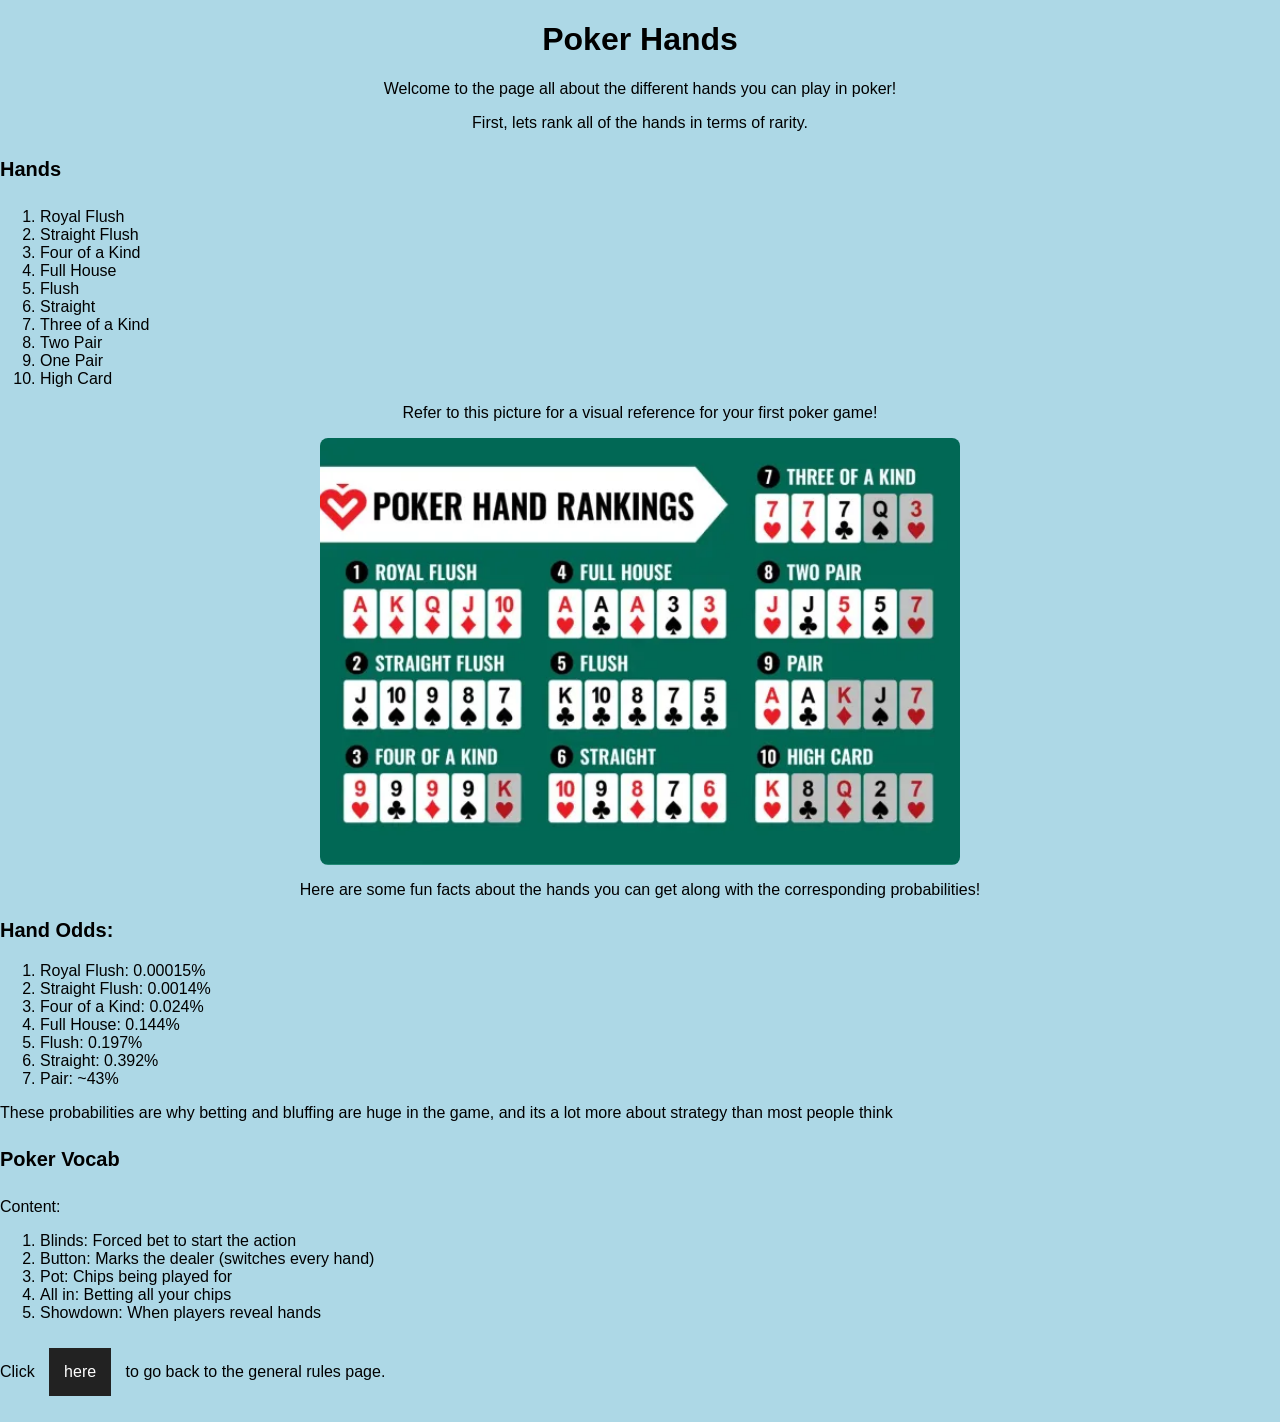
==== page2.html @ d87cb393 "git commit -m "added css updates to page2"" ====
<!DOCTYPE html>
<html>

<head> 
    <title>Poker Hands</title> 

    <!--Link to my stylesheet-->
    <link rel = "stylesheet" href = "css/style.css"/>
</head> 

<!--This header has the same intended functionality as the previous page, highlighting the point of the webpage with a description-->
<body id = "body-page2"> 
   <header>
    <h1 class = "header"> Poker Hands</h1>
    <p>Welcome to the page all about the different hands you can play in poker!</p>
    <p>First, lets rank all of the hands in terms of rarity.</p>
   </header>
   
<!--I got the hang of using the html tags better on this page, so it is a little neater in my opinion. Especially how I
structured the main section-->
   <main>
    <section>
     <h4 class = "subheader">Hands</h4>
     <ol>
        <li>Royal Flush</li>
        <li>Straight Flush</li>
        <li>Four of a Kind</li>
        <li>Full House</li>
        <li>Flush</li>
        <li>Straight</li>
        <li>Three of a Kind</li>
        <li>Two Pair</li>
        <li>One Pair</li>
        <li>High Card</li>
      </ol>
     </section>
    </main>
    
<!--This time I use a section header to organize the code clearly, obvisouly there is an img as well so that function is nice-->
    <section>
     <p class = "center">Refer to this picture for a visual reference for your first poker game!</p>
     <img
     src = "img/poker_hands.jpg"
     alt = "Poker Hands"
     width = "25%"
     class = "image"
      >
    </section>

    <section>
     <p class = "center">Here are some fun facts about the hands you can get along with the corresponding probabilities!</p>
     <p class = "subheader">Hand Odds:</p>
     <ol>
        <li>Royal Flush: 0.00015%</li>
        <li>Straight Flush: 0.0014%</li>
        <li>Four of a Kind: 0.024%</li>
        <li>Full House: 0.144%</li>
        <li>Flush: 0.197%</li>
        <li>Straight: 0.392%</li>
        <li>Pair: ~43%</li>
     </ol>
     <p>These probabilities are why betting and bluffing are huge in the game, and its a lot 
        more about strategy than most people think</p>
    </section>

    <section>
        <h4 class = subheader>Poker Vocab</h4>
        <p>Content:</p>
        <ol>
            <li>Blinds: Forced bet to start the action</li>
            <li>Button: Marks the dealer (switches every hand)</li>
            <li>Pot: Chips being played for</li>
            <li>All in: Betting all your chips</li>
            <li>Showdown: When players reveal hands</li>
        </ol>
<!--Finally, I use another footer tag to guide the user back to the home page-->
    </section>
    <footer> 
     <p>Click <a class = "button" id = "page-footer" href = "index.html">here</a> to go back to the general rules page.</p>
    </footer>
  
</body> 
</html>
---- css/style.css ----
header {
    text-align: center;
}

body { 
    background-color: lightpink;
    font-family: Arial, sans-serif;
    margin: 0;
}

.center{
    text-align: center;
}

.subheader {
    font-weight: bold;
    font-size: 20px;
}

.image {
    width: 50%;
    border-radius: 8px;
    display: block;
    margin: auto;
}

.text {
    font-size: 16px;
}

.flex-container {
    display: flex;
}

.box {
    background-color: ligtgray;
    padding: 20px;
    margin: 10px;
}

.button {
    background-color: blue;
    color: white;
    padding: 15px;
    text-align: center;
    text-decoration: none;
    font-size: 16px;
    display: inline-block;
    margin: 10px;
}

.footer {
    text-align: center;
}

#page-footer {
    background-color: #222;
    color: white;
    text-align: center;
    padding: 15px;
}

#middle-section {
    text-align: center;
}

#body-page2{
    background-color: lightblue;
    font-family: Arial, sans-serif;
    margin: 0;
}
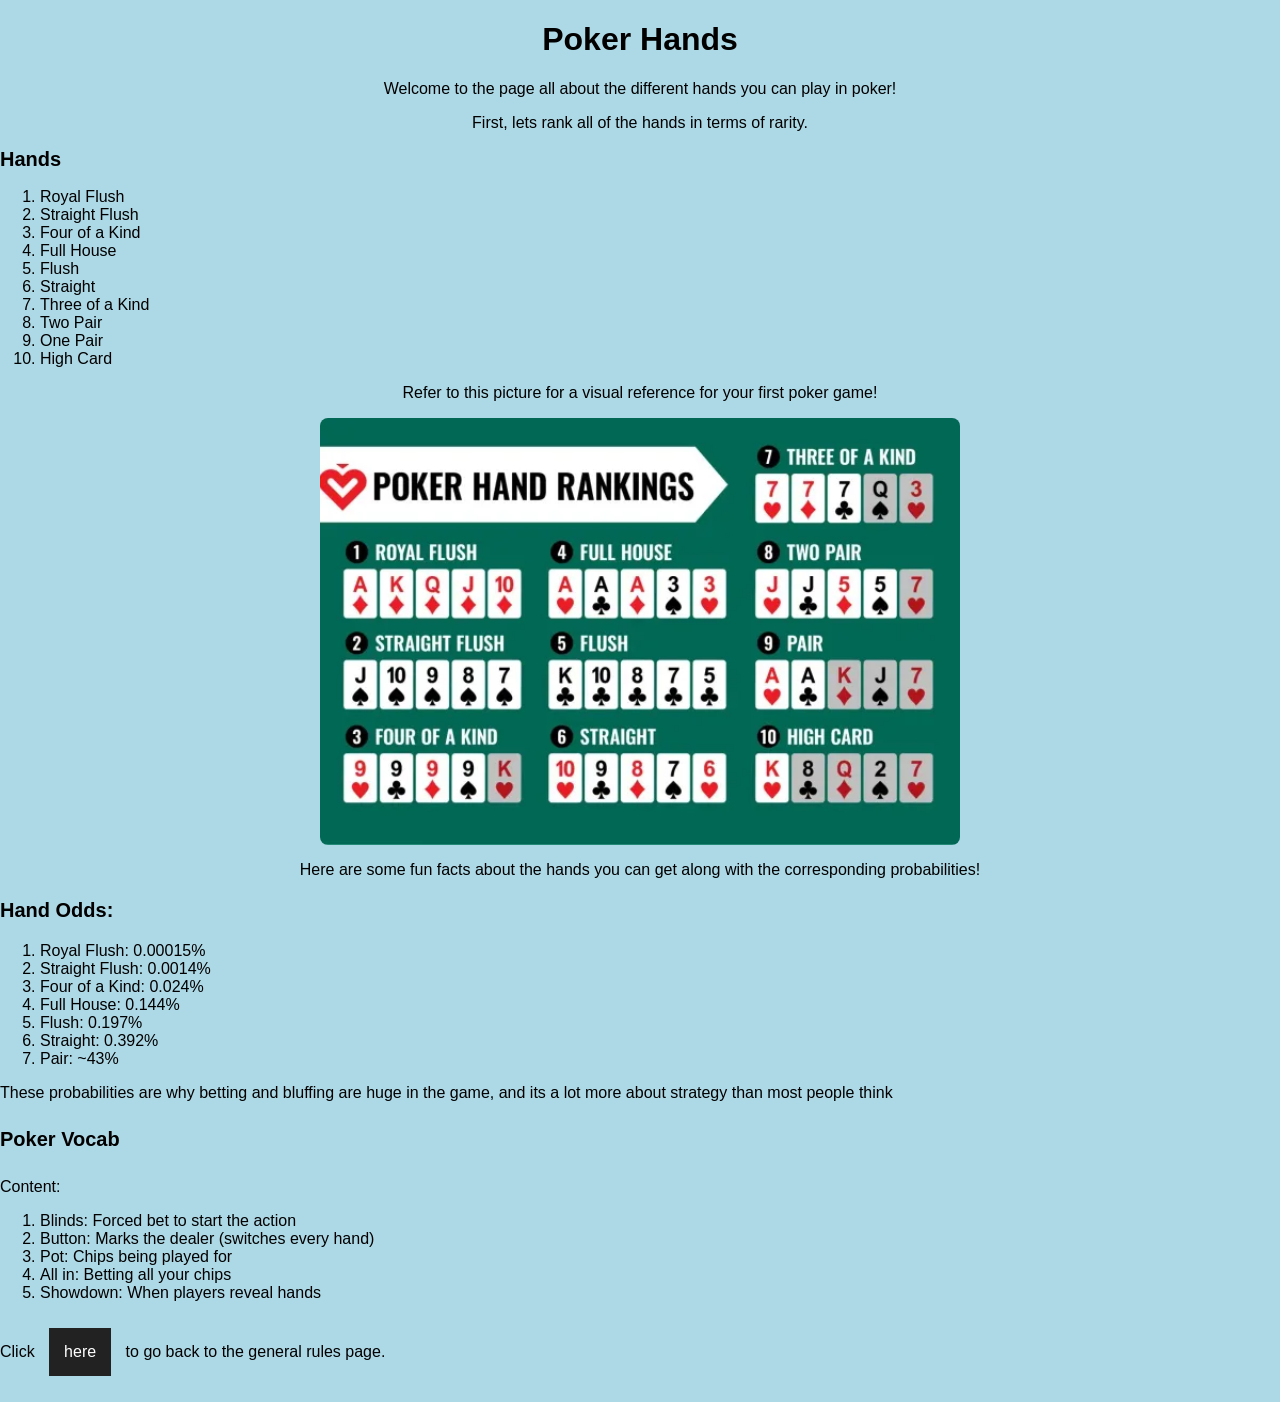
==== commit d9a65e61: "git commit -m"added some accessible designs such as a lang error and formatting recommendations"" ====
--- a/page2.html
+++ b/page2.html
@@ -1,4 +1,5 @@
 <!DOCTYPE html>
+<html lang="en"></html>
 <html>
 
 <head> 
@@ -20,7 +21,7 @@
 structured the main section-->
    <main>
     <section>
-     <h4 class = "subheader">Hands</h4>
+     <h1 class = "subheader">Hands</h1>
      <ol>
         <li>Royal Flush</li>
         <li>Straight Flush</li>
@@ -41,7 +42,7 @@
      <p class = "center">Refer to this picture for a visual reference for your first poker game!</p>
      <img
      src = "img/poker_hands.jpg"
-     alt = "Poker Hands"
+     alt = "A visual summary of possible hands played in poker, ranked in order from strongest (1) to weakest (10)"
      width = "25%"
      class = "image"
       >
--- a/css/style.css
+++ b/css/style.css
@@ -70,3 +70,8 @@
     margin: 0;
 }
 
+@media (max-width: 600px) {
+  body {
+    font-size: 16px;
+  }
+}
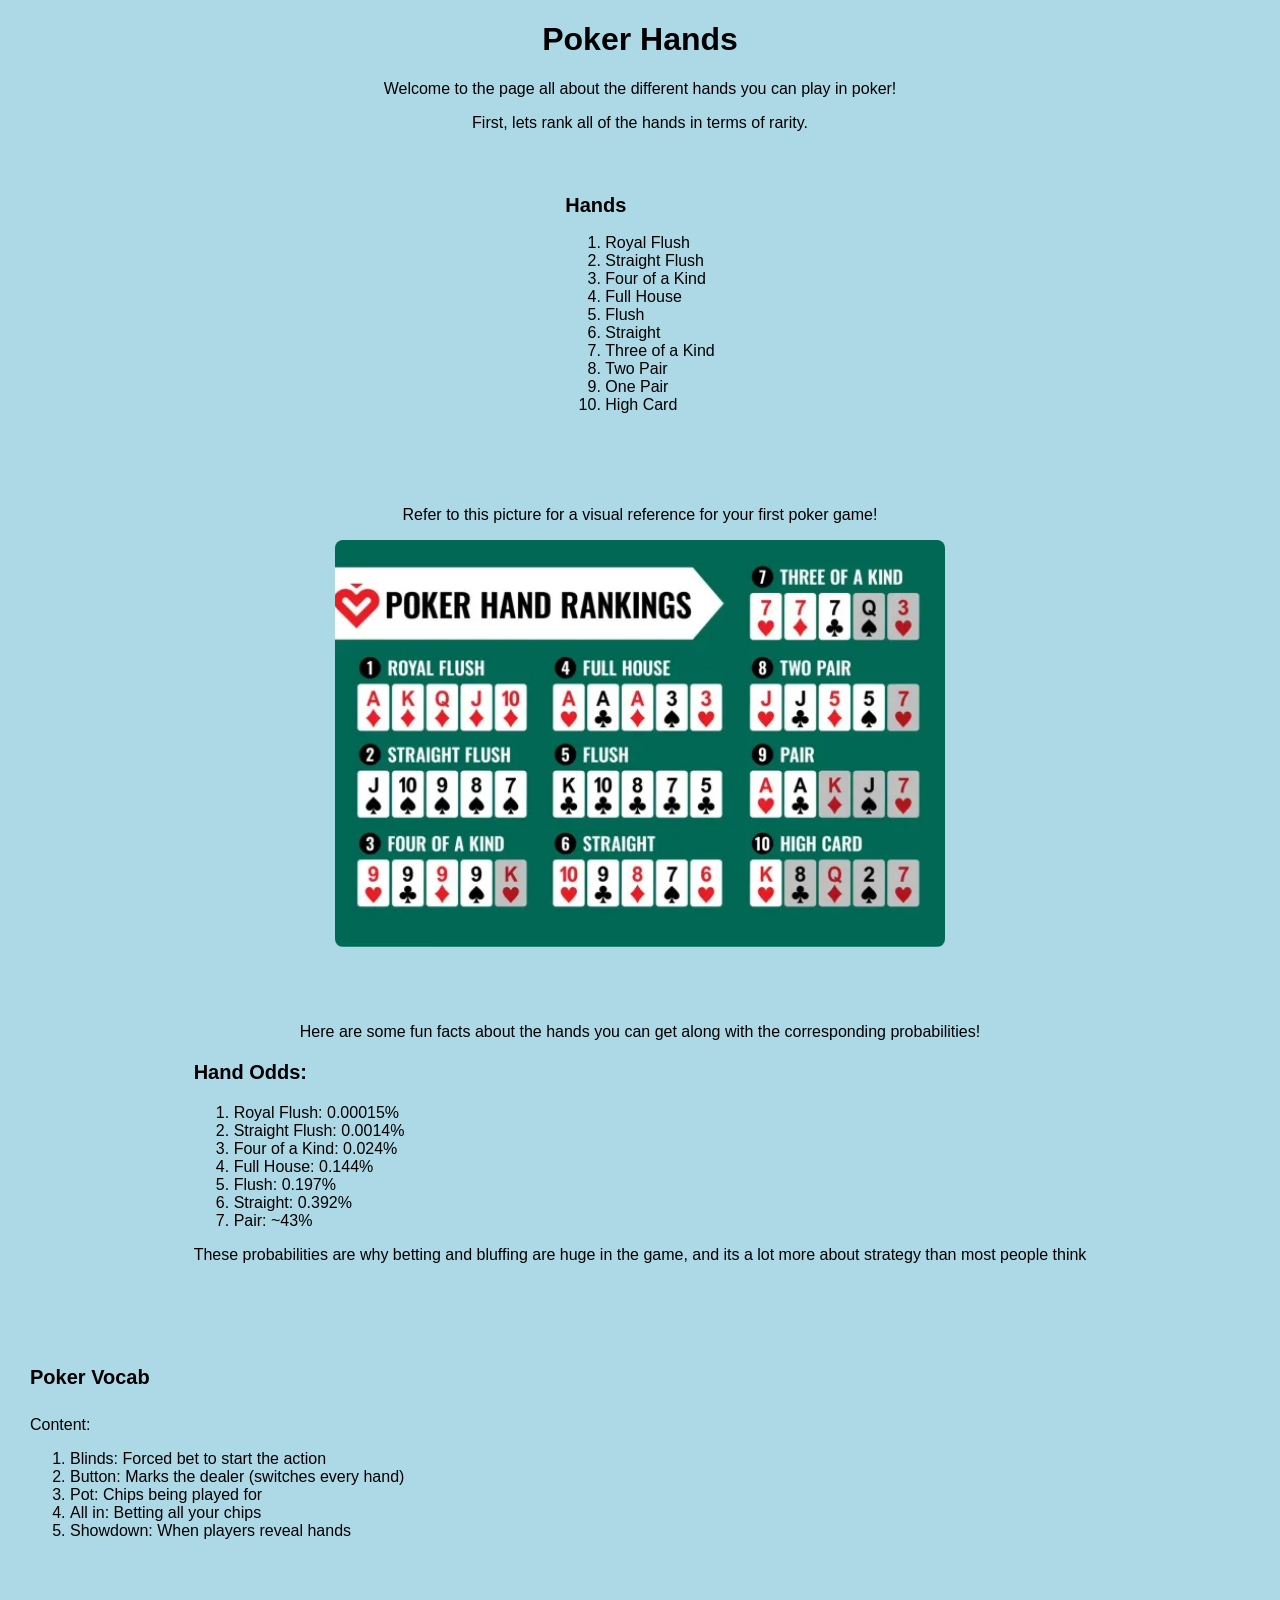
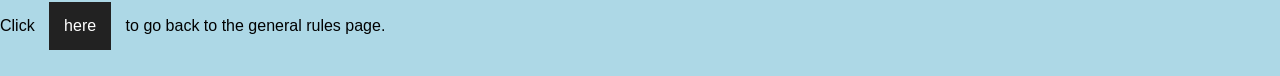
==== commit 5a993356: "git commit -m"made necessary changes from the accessibility report to make my pages more robust"" ====
--- a/page2.html
+++ b/page2.html
@@ -1,57 +1,60 @@
 <!DOCTYPE html>
-<html lang="en"></html>
-<html>
-
-<head> 
-    <title>Poker Hands</title> 
+<html lang = "en">
+  <head>
+    <title>Poker Hands</title>
 
     <!--Link to my stylesheet-->
-    <link rel = "stylesheet" href = "css/style.css"/>
-</head> 
+    <link rel = "stylesheet" href = "css/style.css" />
+  </head>
 
-<!--This header has the same intended functionality as the previous page, highlighting the point of the webpage with a description-->
-<body id = "body-page2"> 
-   <header>
-    <h1 class = "header"> Poker Hands</h1>
-    <p>Welcome to the page all about the different hands you can play in poker!</p>
-    <p>First, lets rank all of the hands in terms of rarity.</p>
-   </header>
-   
-<!--I got the hang of using the html tags better on this page, so it is a little neater in my opinion. Especially how I
+  <!--This header has the same intended functionality as the previous page, highlighting the point of the webpage with a description-->
+  <body id = "body-page2">
+    <header>
+      <h1 class = "header">Poker Hands</h1>
+      <p>Welcome to the page all about the different hands you can play in poker!</p>
+      <p>First, lets rank all of the hands in terms of rarity.</p>
+    </header>
+
+    <!--I got the hang of using the html tags better on this page, so it is a little neater in my opinion. Especially how I
 structured the main section-->
-   <main>
+    <main>
+      <section class = "flex-container">
+        <div class = "box">
+        <h2 class = "subheader">Hands</h2>
+        <ol>
+          <li>Royal Flush</li>
+          <li>Straight Flush</li>
+          <li>Four of a Kind</li>
+          <li>Full House</li>
+          <li>Flush</li>
+          <li>Straight</li>
+          <li>Three of a Kind</li>
+          <li>Two Pair</li>
+          <li>One Pair</li>
+          <li>High Card</li>
+        </ol>
+       </div>
+      </section>
+    </main>
+
+    <!--This time I use a section header to organize the code clearly, obvisouly there is an img as well so that function is nice-->
+    <div class = "box">
     <section>
-     <h1 class = "subheader">Hands</h1>
-     <ol>
-        <li>Royal Flush</li>
-        <li>Straight Flush</li>
-        <li>Four of a Kind</li>
-        <li>Full House</li>
-        <li>Flush</li>
-        <li>Straight</li>
-        <li>Three of a Kind</li>
-        <li>Two Pair</li>
-        <li>One Pair</li>
-        <li>High Card</li>
-      </ol>
-     </section>
-    </main>
-    
-<!--This time I use a section header to organize the code clearly, obvisouly there is an img as well so that function is nice-->
-    <section>
-     <p class = "center">Refer to this picture for a visual reference for your first poker game!</p>
-     <img
-     src = "img/poker_hands.jpg"
-     alt = "A visual summary of possible hands played in poker, ranked in order from strongest (1) to weakest (10)"
-     width = "25%"
-     class = "image"
-      >
+      <p class = "center">Refer to this picture for a visual reference for your first poker game!</p>
+      <img
+        src = "img/poker_hands.jpg"
+        alt = "A visual summary of possible hands played in poker"
+        width = "25%"
+        class = "image"
+      />
+     </div>
     </section>
 
-    <section>
-     <p class = "center">Here are some fun facts about the hands you can get along with the corresponding probabilities!</p>
-     <p class = "subheader">Hand Odds:</p>
-     <ol>
+    <section class = "flex-container">
+     <div class = "box">
+        <p class = "center">Here are some fun facts about the hands you can get along with the corresponding probabilities!</p>
+      <h3 class = "subheader">Hand Odds:</h3>
+      <ol>
         <li>Royal Flush: 0.00015%</li>
         <li>Straight Flush: 0.0014%</li>
         <li>Four of a Kind: 0.024%</li>
@@ -59,26 +62,31 @@
         <li>Flush: 0.197%</li>
         <li>Straight: 0.392%</li>
         <li>Pair: ~43%</li>
-     </ol>
-     <p>These probabilities are why betting and bluffing are huge in the game, and its a lot 
-        more about strategy than most people think</p>
+      </ol>
+      <p>
+        These probabilities are why betting and bluffing are huge in the game, and its a lot
+        more about strategy than most people think
+      </p>
+     </div>
     </section>
 
-    <section>
-        <h4 class = subheader>Poker Vocab</h4>
-        <p>Content:</p>
-        <ol>
-            <li>Blinds: Forced bet to start the action</li>
-            <li>Button: Marks the dealer (switches every hand)</li>
-            <li>Pot: Chips being played for</li>
-            <li>All in: Betting all your chips</li>
-            <li>Showdown: When players reveal hands</li>
-        </ol>
-<!--Finally, I use another footer tag to guide the user back to the home page-->
+    <section class = "box">
+      <h4 class = "subheader">Poker Vocab</h4>
+      <p>Content:</p>
+      <ol>
+        <li>Blinds: Forced bet to start the action</li>
+        <li>Button: Marks the dealer (switches every hand)</li>
+        <li>Pot: Chips being played for</li>
+        <li>All in: Betting all your chips</li>
+        <li>Showdown: When players reveal hands</li>
+      </ol>
+      <!--Finally, I use another footer tag to guide the user back to the home page-->
     </section>
-    <footer> 
-     <p>Click <a class = "button" id = "page-footer" href = "index.html">here</a> to go back to the general rules page.</p>
+
+    <footer>
+      <p>
+        Click <a class= "button" id = "page-footer" href =" index.html">here</a> to go back to the general rules page.
+      </p>
     </footer>
-  
-</body> 
-</html>+  </body>
+</html>
--- a/css/style.css
+++ b/css/style.css
@@ -30,6 +30,10 @@
 
 .flex-container {
     display: flex;
+    gap: 18px;
+    align-items: flex-start;
+    justify-content: center;
+    flex-wrap: wrap;
 }
 
 .box {
@@ -64,7 +68,8 @@
     text-align: center;
 }
 
-#body-page2{
+#body-page2 {
+    margin: 0;
     background-color: lightblue;
     font-family: Arial, sans-serif;
     margin: 0;
@@ -73,5 +78,47 @@
 @media (max-width: 600px) {
   body {
     font-size: 16px;
+    margin: 0;
+    padding: 12px;
+    line-height: 1.5;
+  }
+
+  header {
+    padding: 12px;
+    text-align: center;
+  }
+
+  main {
+    padding: 12px;
+    margin: 0;
+  }
+
+  section {
+    margin: 12px;
+    padding: 12px;
+  }
+
+  img {
+    max-width: 100%;
+    height: auto;
+    display: flex;
+  }
+
+  footer {
+    margin: 12px;
+    padding: 12px;
+  }
+
+  .flex-container {
+    display: flex;
+    flex-direction: column;
+    gap: 12px;
+  }
+
+}
+
+@media (max-width: 1024px) {
+  body {
+    font-size: 17px;
   }
 }
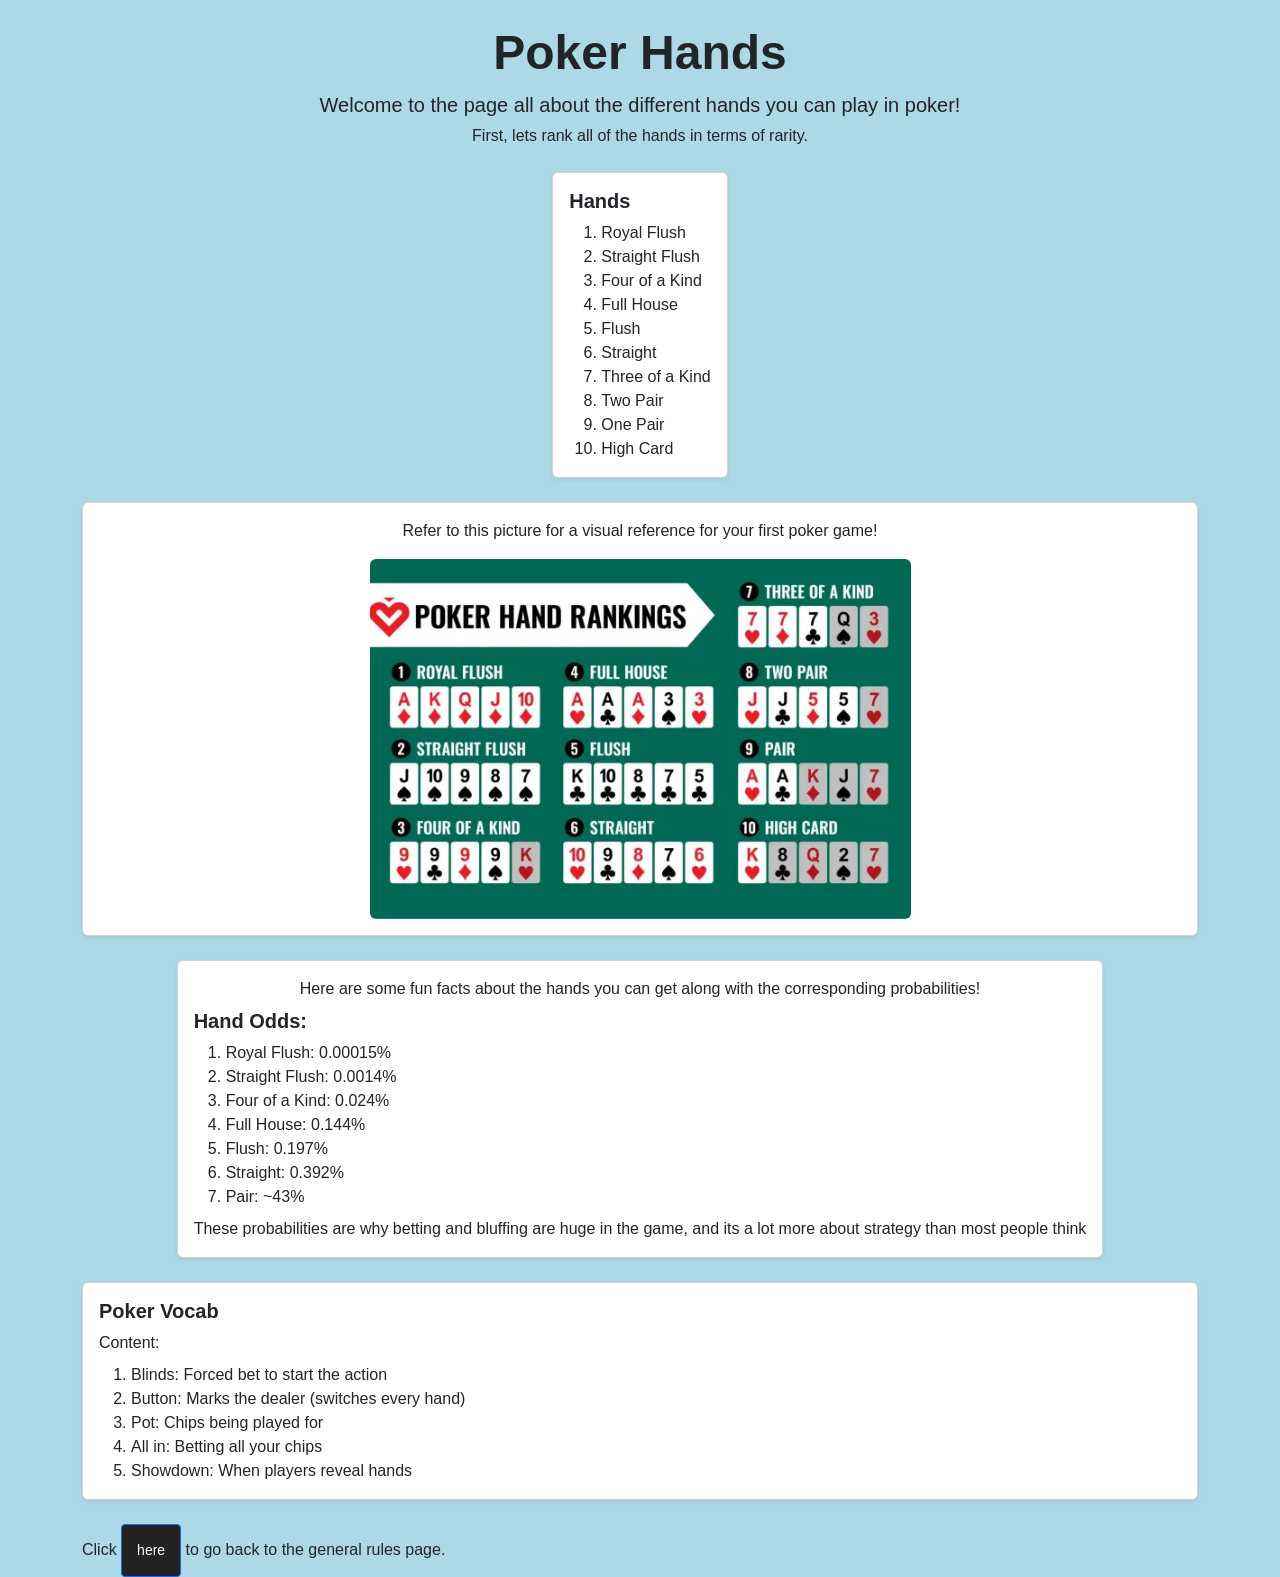
==== commit e7e7a0dd: "git add ." ====
--- a/page2.html
+++ b/page2.html
@@ -1,7 +1,13 @@
 <!DOCTYPE html>
+
 <html lang = "en">
   <head>
     <title>Poker Hands</title>
+ 
+    <link 
+    href="https://cdn.jsdelivr.net/npm/bootstrap@5.3.8/dist/css/bootstrap.min.css" 
+    rel="stylesheet" integrity="sha384-sRIl4kxILFvY47J16cr9ZwB07vP4J8+LH7qKQnuqkuIAvNWLzeN8tE5YBujZqJLB" 
+    crossorigin="anonymous">
 
     <!--Link to my stylesheet-->
     <link rel = "stylesheet" href = "css/style.css" />
@@ -9,19 +15,20 @@
 
   <!--This header has the same intended functionality as the previous page, highlighting the point of the webpage with a description-->
   <body id = "body-page2">
-    <header>
-      <h1 class = "header">Poker Hands</h1>
-      <p>Welcome to the page all about the different hands you can play in poker!</p>
-      <p>First, lets rank all of the hands in terms of rarity.</p>
+    <div class = "container mt-4">
+    <header class = "text-center mb-4">
+      <h1 class = "header display-5 fw-bold">Poker Hands</h1>
+      <p class = "lead mb-1">Welcome to the page all about the different hands you can play in poker!</p>
+      <p class = "text">First, lets rank all of the hands in terms of rarity.</p>
     </header>
 
     <!--I got the hang of using the html tags better on this page, so it is a little neater in my opinion. Especially how I
 structured the main section-->
     <main>
-      <section class = "flex-container">
-        <div class = "box">
-        <h2 class = "subheader">Hands</h2>
-        <ol>
+      <section class = "flex-container d-flex justify-content-center">
+        <div class = "box card shadow-sm p-3">
+        <h2 class = "subheader h4 mb-2">Hands</h2>
+        <ol class = "mb-0">
           <li>Royal Flush</li>
           <li>Straight Flush</li>
           <li>Four of a Kind</li>
@@ -38,23 +45,24 @@
     </main>
 
     <!--This time I use a section header to organize the code clearly, obvisouly there is an img as well so that function is nice-->
-    <div class = "box">
-    <section>
-      <p class = "center">Refer to this picture for a visual reference for your first poker game!</p>
+    <div class = "box card shadow-sm p-3 my-4">
+    <section class = "text-center">
+      <p class = "center mb-3">Refer to this picture for a visual reference for your first poker game!</p>
       <img
         src = "img/poker_hands.jpg"
         alt = "A visual summary of possible hands played in poker"
         width = "25%"
-        class = "image"
+        class = "image img-fluid rounded"
       />
      </div>
     </section>
-
-    <section class = "flex-container">
-     <div class = "box">
-        <p class = "center">Here are some fun facts about the hands you can get along with the corresponding probabilities!</p>
-      <h3 class = "subheader">Hand Odds:</h3>
-      <ol>
+    <!--Here i added some additional flex features and have them linked to my css page where the media query properly handles
+    formatting if the user accesses the website via a phone or alternative device-->
+    <section class = "flex-container d-flex justify-content-center">
+     <div class = "box card shadow-sm p-3 mb-4">
+        <p class = "center mb-2">Here are some fun facts about the hands you can get along with the corresponding probabilities!</p>
+      <h3 class = "subheader h5 mb-2">Hand Odds:</h3>
+      <ol class = "mb-2">
         <li>Royal Flush: 0.00015%</li>
         <li>Straight Flush: 0.0014%</li>
         <li>Four of a Kind: 0.024%</li>
@@ -63,17 +71,17 @@
         <li>Straight: 0.392%</li>
         <li>Pair: ~43%</li>
       </ol>
-      <p>
+      <p class = "mb-0">
         These probabilities are why betting and bluffing are huge in the game, and its a lot
         more about strategy than most people think
       </p>
      </div>
     </section>
-
-    <section class = "box">
-      <h4 class = "subheader">Poker Vocab</h4>
-      <p>Content:</p>
-      <ol>
+    <!--I made sure to tighten up the code bu sequentially organizing my headers (h4) a couple lines below-->
+    <section class = "box card shadow-sm p-3">
+      <h4 class = "subheader h5 mb-2">Poker Vocab</h4>
+      <p class = "mb-2">Content:</p>
+      <ol class = "mb-0">
         <li>Blinds: Forced bet to start the action</li>
         <li>Button: Marks the dealer (switches every hand)</li>
         <li>Pot: Chips being played for</li>
@@ -83,10 +91,11 @@
       <!--Finally, I use another footer tag to guide the user back to the home page-->
     </section>
 
-    <footer>
-      <p>
-        Click <a class= "button" id = "page-footer" href =" index.html">here</a> to go back to the general rules page.
+    <footer class = "mt-4">
+      <p class = "mb-0">
+        Click <a class= "button btn btn-primary btn-sm" id = "page-footer" href = "index.html">here</a> to go back to the general rules page.
       </p>
     </footer>
+    </div>
   </body>
 </html>
--- a/css/style.css
+++ b/css/style.css
@@ -4,7 +4,6 @@
 
 body { 
     background-color: lightpink;
-    font-family: Arial, sans-serif;
     margin: 0;
 }
 
@@ -26,35 +25,6 @@
 
 .text {
     font-size: 16px;
-}
-
-.flex-container {
-    display: flex;
-    gap: 18px;
-    align-items: flex-start;
-    justify-content: center;
-    flex-wrap: wrap;
-}
-
-.box {
-    background-color: ligtgray;
-    padding: 20px;
-    margin: 10px;
-}
-
-.button {
-    background-color: blue;
-    color: white;
-    padding: 15px;
-    text-align: center;
-    text-decoration: none;
-    font-size: 16px;
-    display: inline-block;
-    margin: 10px;
-}
-
-.footer {
-    text-align: center;
 }
 
 #page-footer {
@@ -113,6 +83,12 @@
     display: flex;
     flex-direction: column;
     gap: 12px;
+    align-items: center;
+  }
+
+  .button {
+    margin: 12px;
+    padding: 12px;
   }
 
 }
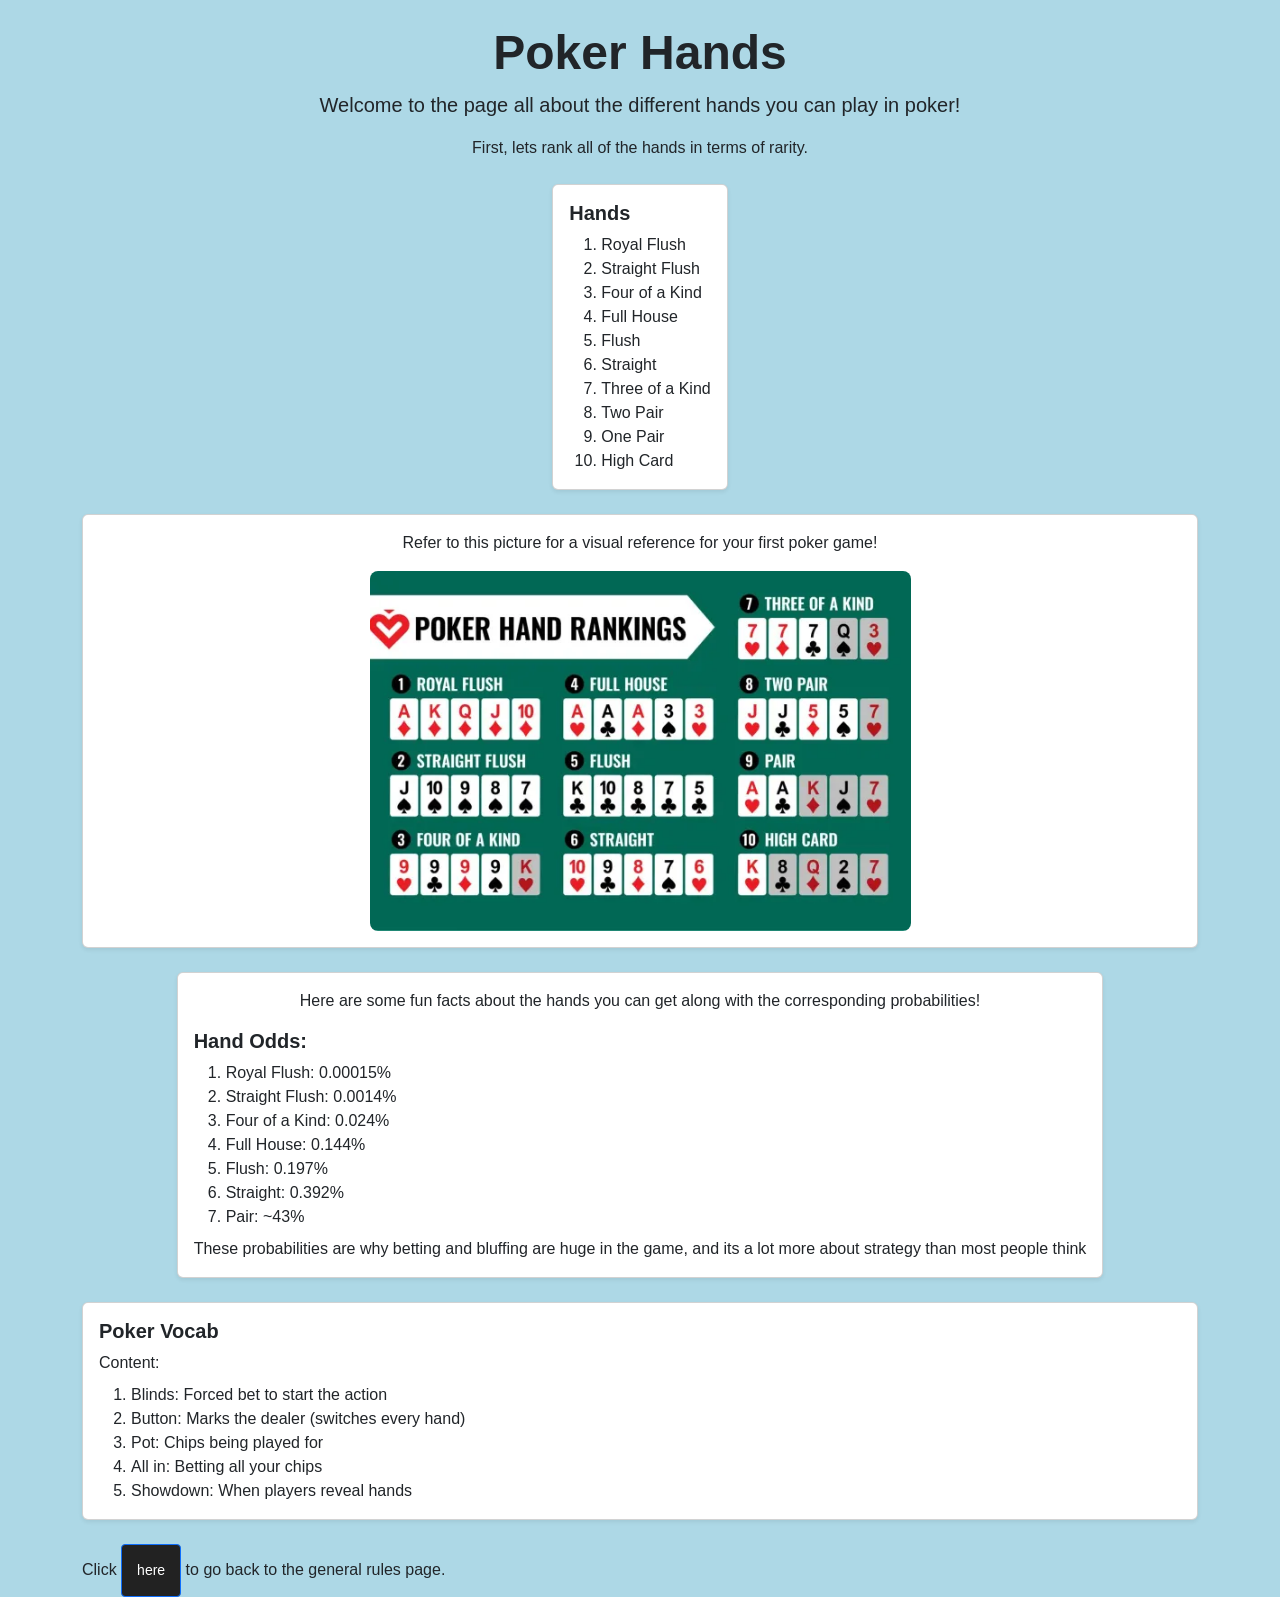
==== commit bf36c376: "git push" ====
--- a/page2.html
+++ b/page2.html
@@ -3,7 +3,7 @@
 <html lang = "en">
   <head>
     <title>Poker Hands</title>
- 
+    
     <link 
     href="https://cdn.jsdelivr.net/npm/bootstrap@5.3.8/dist/css/bootstrap.min.css" 
     rel="stylesheet" integrity="sha384-sRIl4kxILFvY47J16cr9ZwB07vP4J8+LH7qKQnuqkuIAvNWLzeN8tE5YBujZqJLB" 
@@ -18,7 +18,7 @@
     <div class = "container mt-4">
     <header class = "text-center mb-4">
       <h1 class = "header display-5 fw-bold">Poker Hands</h1>
-      <p class = "lead mb-1">Welcome to the page all about the different hands you can play in poker!</p>
+      <p class = "lead">Welcome to the page all about the different hands you can play in poker!</p>
       <p class = "text">First, lets rank all of the hands in terms of rarity.</p>
     </header>
 
@@ -46,13 +46,13 @@
 
     <!--This time I use a section header to organize the code clearly, obvisouly there is an img as well so that function is nice-->
     <div class = "box card shadow-sm p-3 my-4">
-    <section class = "text-center">
+    <section class = "center">
       <p class = "center mb-3">Refer to this picture for a visual reference for your first poker game!</p>
       <img
         src = "img/poker_hands.jpg"
         alt = "A visual summary of possible hands played in poker"
         width = "25%"
-        class = "image img-fluid rounded"
+        class = "image"
       />
      </div>
     </section>
@@ -60,7 +60,7 @@
     formatting if the user accesses the website via a phone or alternative device-->
     <section class = "flex-container d-flex justify-content-center">
      <div class = "box card shadow-sm p-3 mb-4">
-        <p class = "center mb-2">Here are some fun facts about the hands you can get along with the corresponding probabilities!</p>
+        <p class = "center">Here are some fun facts about the hands you can get along with the corresponding probabilities!</p>
       <h3 class = "subheader h5 mb-2">Hand Odds:</h3>
       <ol class = "mb-2">
         <li>Royal Flush: 0.00015%</li>
